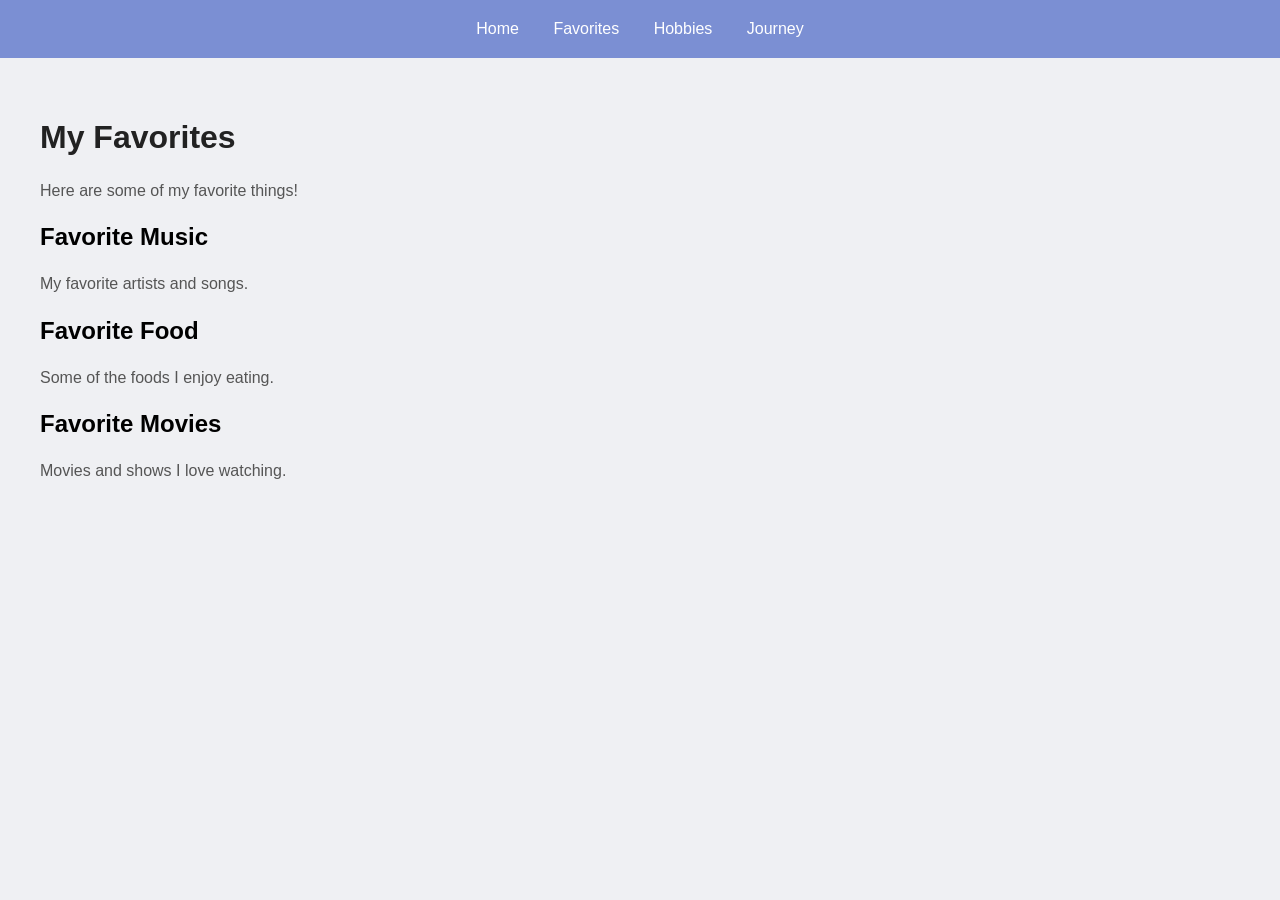
==== favorites.html @ 328ed36b "Add files via upload" ====
<!DOCTYPE html>
<html lang="en">
<head>
    <meta charset="UTF-8">
    <meta name="viewport" content="width=device-width, initial-scale=1.0">
    <title>My Portfolio | Favorites</title>
    <link rel="stylesheet" href="style.css">
</head>
<body>
      <nav>
        <a href="index.html">Home</a>
        <a href="favorites.html">Favorites</a>
        <a href="hobbies.html">Hobbies</a>
        <a href="journey.html">Journey</a>
    </nav>
    
     <main>
        <h1>My Favorites</h1>
        <p>Here are some of my favorite things!</p>

        <h2>Favorite Music</h2>
        <p>My favorite artists and songs.</p>

        <h2>Favorite Food</h2>
        <p>Some of the foods I enjoy eating.</p>

        <h2>Favorite Movies</h2>
        <p>Movies and shows I love watching.</p>
    </main>

    
</body>
</html>
---- style.css ----
body {
    margin: 0;
    font-family: Arial, sans-serif;
    background-color: rgb(239, 240, 243);
}

nav {
    background-color: #7b8fd3;
    padding: 20px;
    text-align: center;
    flex-wrap: wrap;
}

nav a {
    color: white;
    text-decoration: none;
    margin: 15px;
    font-size: 16px;
}

nav a:hover {
    color: skyblue;
}

main {
    padding: 40px;
}

h1 {
    color: #222;
}

p {
    color: #555;
    line-height: 1.6;
}
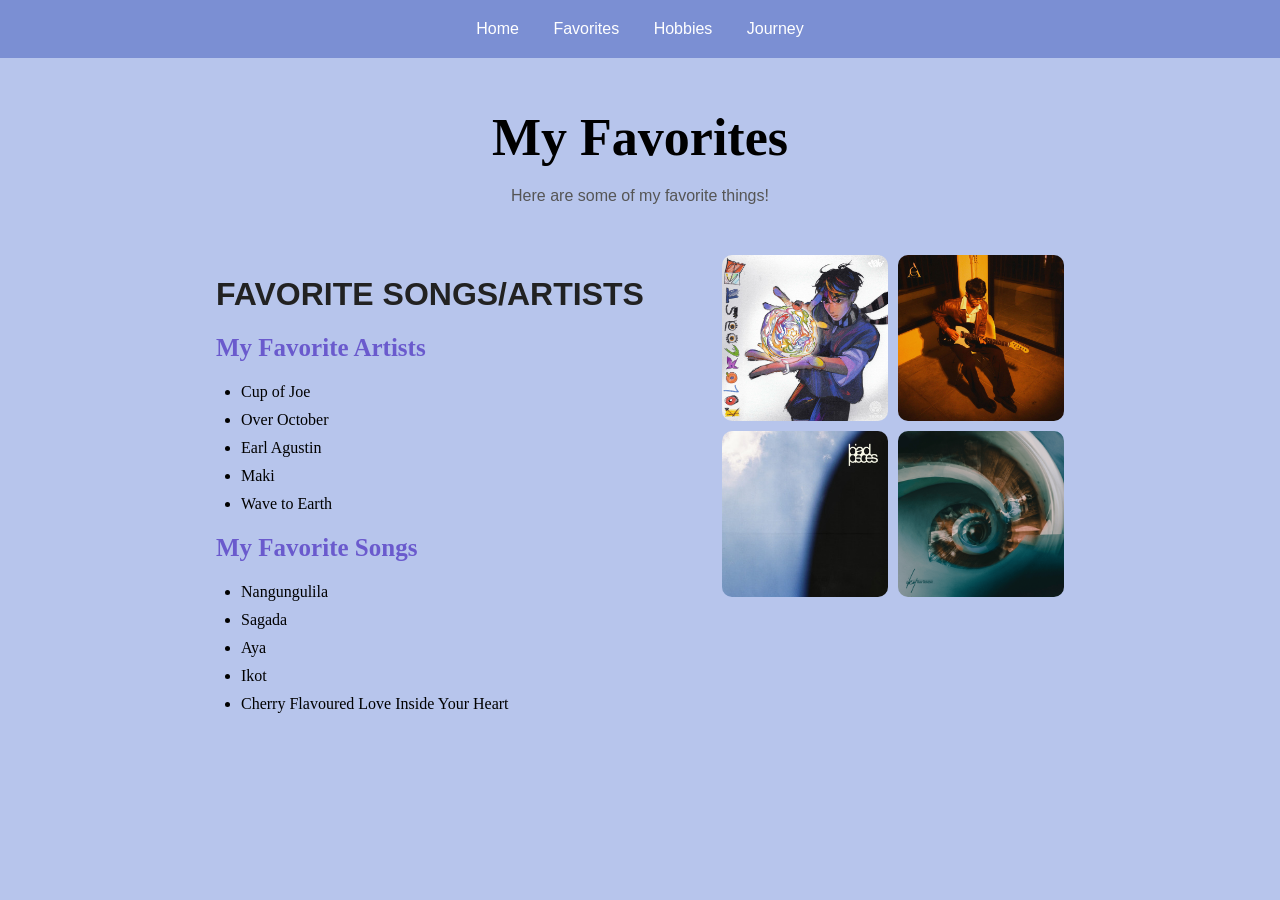
==== commit f985463e: "Initial Portfolio files" ====
--- a/favorites.html
+++ b/favorites.html
@@ -1,33 +1,64 @@
-<!DOCTYPE html>
-<html lang="en">
-<head>
-    <meta charset="UTF-8">
-    <meta name="viewport" content="width=device-width, initial-scale=1.0">
-    <title>My Portfolio | Favorites</title>
-    <link rel="stylesheet" href="style.css">
-</head>
-<body>
-      <nav>
-        <a href="index.html">Home</a>
-        <a href="favorites.html">Favorites</a>
-        <a href="hobbies.html">Hobbies</a>
-        <a href="journey.html">Journey</a>
-    </nav>
-    
-     <main>
-        <h1>My Favorites</h1>
-        <p>Here are some of my favorite things!</p>
-
-        <h2>Favorite Music</h2>
-        <p>My favorite artists and songs.</p>
-
-        <h2>Favorite Food</h2>
-        <p>Some of the foods I enjoy eating.</p>
-
-        <h2>Favorite Movies</h2>
-        <p>Movies and shows I love watching.</p>
-    </main>
-
-    
-</body>
+<!DOCTYPE html>
+<html lang="en">
+<head>
+    <meta charset="UTF-8">
+    <meta name="viewport" content="width=device-width, initial-scale=1.0">
+    <title>My Portfolio | Favorites</title>
+    <link rel="stylesheet" href="style.css">
+</head>
+<body>
+      <nav>
+        <a href="index.html">Home</a>
+        <a href="favorites.html">Favorites</a>
+        <a href="hobbies.html">Hobbies</a>
+        <a href="journey.html">Journey</a>
+    </nav>
+    
+     <main>
+        <h1 class="fave">My Favorites</h1>
+        <center><p>Here are some of my favorite things!</p></center>
+        
+        <!-- FAVORITE SONGS/ARTISTS -->
+        <div class="music-section">
+            <div class="music-list">
+                <h1>FAVORITE SONGS/ARTISTS</h1>
+                <h2>My Favorite Artists</h2>
+
+                <ul>
+                    <li>Cup of Joe</li>
+                    <li>Over October</li>
+                    <li>Earl Agustin</li>
+                    <li>Maki</li>
+                    <li>Wave to Earth</li>
+                </ul>
+
+                <h2>My Favorite Songs</h2>
+
+                <ul>
+                    <li>Nangungulila</li>
+                    <li>Sagada</li>
+                    <li>Aya</li>
+                    <li>Ikot</li>
+                    <li>Cherry Flavoured Love Inside Your Heart</li>
+                </ul>
+            </div>
+
+            <div class="album-collage">
+
+                <img src="images/kolor.jpg" alt="Album 1">
+                <img src="images/aya.jpg" alt="Album 2">
+                <img src="images/cherry.jpg" alt="Album 3">
+                <img src="images/ikot.png" alt="Album 4">
+            </div>
+
+        </div>
+
+        <!-- FAVORITE MOVIES -->
+
+
+        
+    </main>
+
+    
+</body>
 </html>
--- a/style.css
+++ b/style.css
@@ -1,37 +1,137 @@
-
-body {
-    margin: 0;
-    font-family: Arial, sans-serif;
-    background-color: rgb(239, 240, 243);
-}
-
-nav {
-    background-color: #7b8fd3;
-    padding: 20px;
-    text-align: center;
-    flex-wrap: wrap;
-}
-
-nav a {
-    color: white;
-    text-decoration: none;
-    margin: 15px;
-    font-size: 16px;
-}
-
-nav a:hover {
-    color: skyblue;
-}
-
-main {
-    padding: 40px;
-}
-
-h1 {
-    color: #222;
-}
-
-p {
-    color: #555;
-    line-height: 1.6;
-}
+
+body {
+    margin: 0;
+    font-family: Arial, sans-serif;
+    background-color: rgb(183, 197, 236);
+}
+
+nav {
+    background-color: #7b8fd3;
+    padding: 20px;
+    text-align: center;
+    flex-wrap: wrap;
+}
+
+nav a {
+    color: white;
+    text-decoration: none;
+    margin: 15px;
+    font-size: 16px;
+}
+
+nav a:hover {
+    color: skyblue;
+}
+
+main {
+    padding: 40px;
+}
+
+h1 {
+    color: #222;
+}
+
+p {
+    color: #555;
+    line-height: 1.6;
+}
+
+.page-title {
+    color: black;
+    font-family: 'Times New Roman', Times, serif;
+    font-size: 52px;
+    text-align: center;
+    margin-top: 10px;
+    margin-bottom: 15px;
+}
+
+.home {
+    display: flex;
+    align-items: center;
+    gap: 40px;
+    padding: 50px;
+}
+
+.profile {
+    width: 250px;
+    height: 250px;
+    border-radius: 50%;
+    object-fit: cover;
+}
+
+.welcome {
+    max-width: 500px;
+}
+
+.my-name {
+    color: #6A5ACD;
+    font-family: Georgia, serif;
+    font-size: 32px;
+    font-weight: bold;
+}
+
+.more-button {
+    display: inline-block;
+    background-color: #6A5ACD;
+    color: white;
+    text-decoration: none;
+    padding: 12px 25px;
+    border-radius: 8px;
+    margin-top: 20px;
+}
+
+.more-button:hover {
+    background-color: #483D8B;
+}
+
+.fave {
+    color: black;
+    font-family: 'Times New Roman', Times, serif;
+    font-size: 52px;
+    text-align: center;
+    margin-top: 10px;
+    margin-bottom: 5px;
+}
+
+.music-section {
+    display: flex;
+    align-items: flex-start;
+    justify-content: center;
+    gap: 50px;
+    padding: 30px;
+}
+
+.music-list {
+    width: 40%;
+}
+
+.music-list h2 {
+    color: #6A5ACD;
+    font-family: Georgia, 'Times New Roman', Times, serif;
+    font-size: 25px;
+    font-weight: 800;
+}
+
+.music-list ul {
+    padding-left: 25px;
+}
+
+.music-list li {
+    margin-bottom: 10px;
+    font-family: Cambria, Cochin, Georgia, Times, 'Times New Roman', serif;
+    font-weight: 500;
+}
+
+.album-collage {
+    width: 30%;
+    display: grid;
+    grid-template-columns: 1fr 1fr;
+    gap: 10px;
+}
+
+.album-collage img {
+    width: 100%;
+    aspect-ratio: 1 / 1;
+    object-fit: cover;
+    border-radius: 10px;
+}
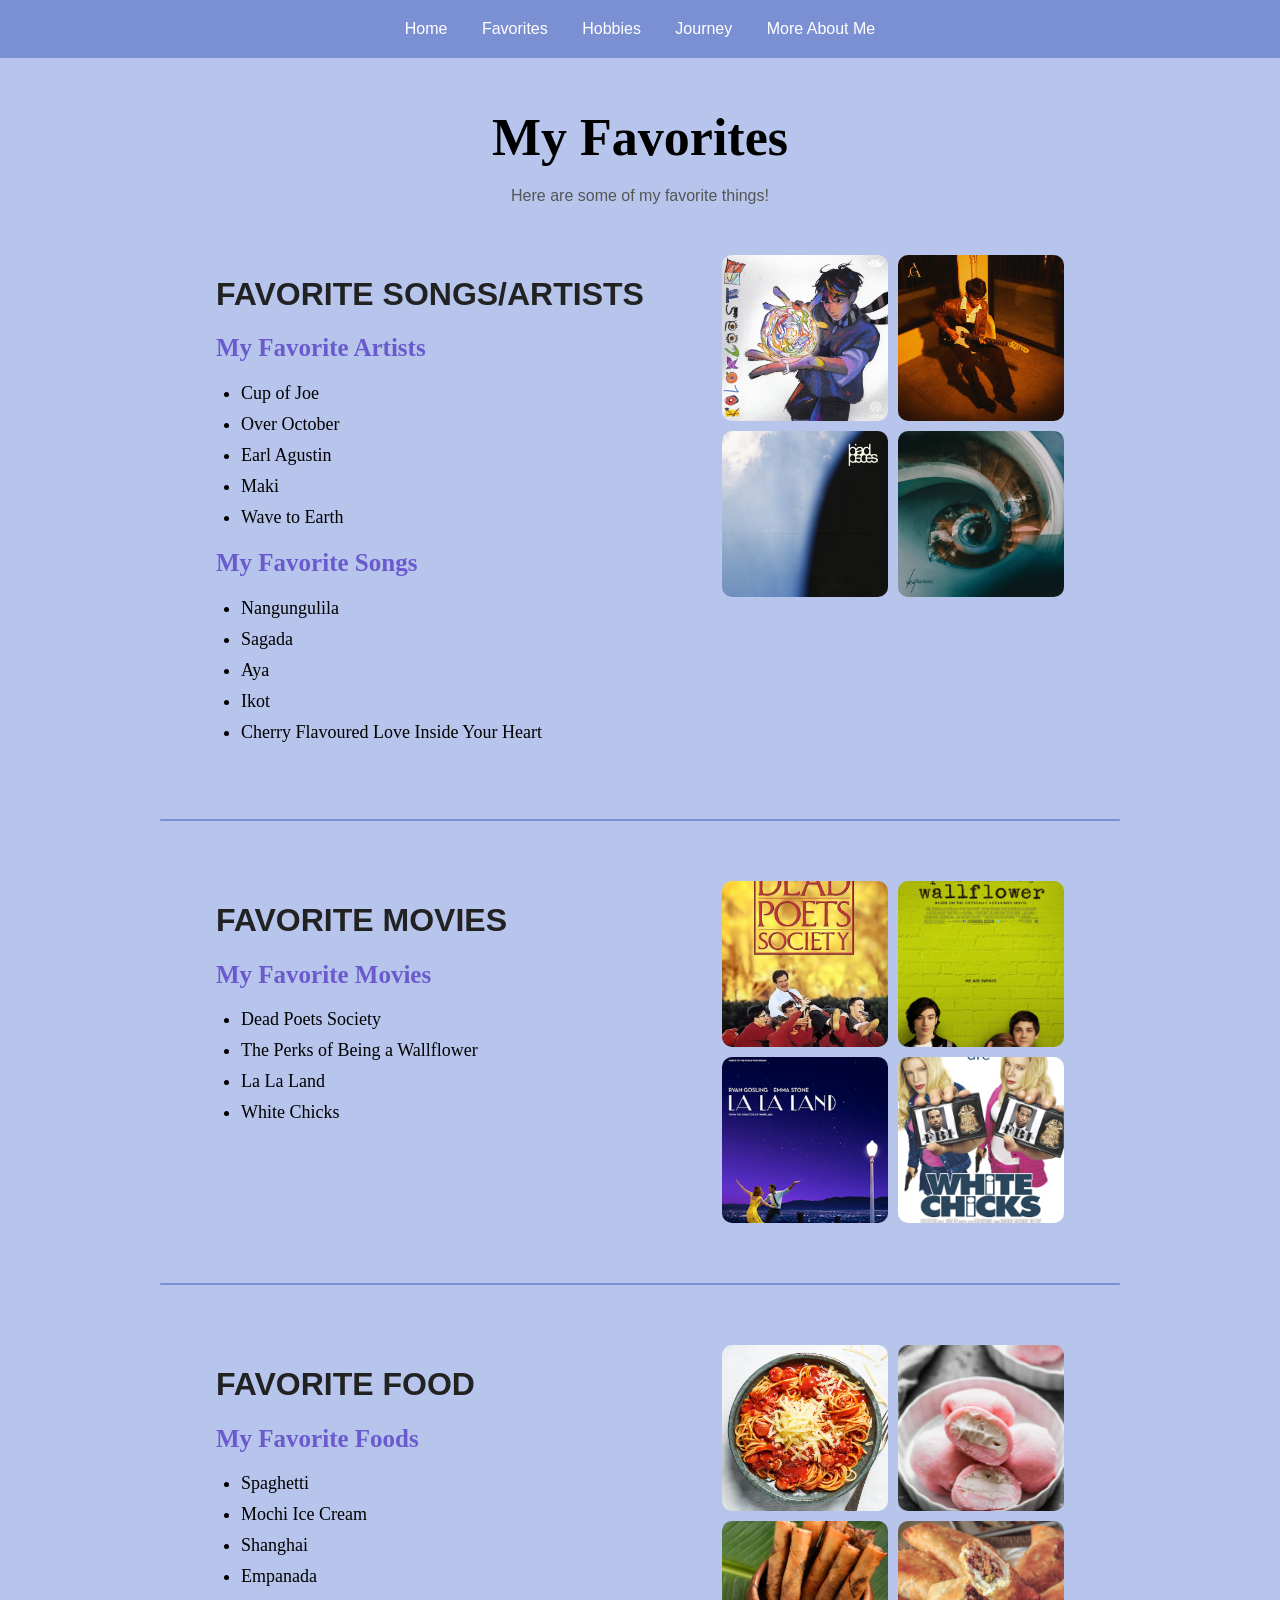
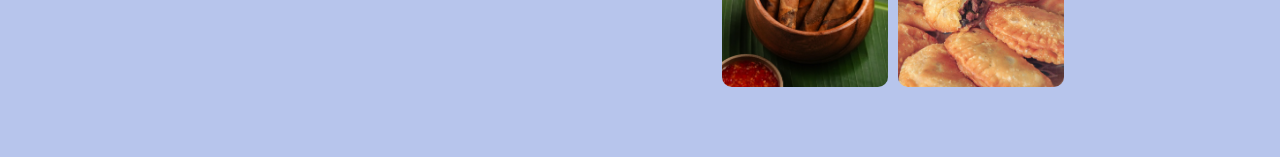
==== commit f15dedf4: "feat: finalize personal portfolio website" ====
--- a/favorites.html
+++ b/favorites.html
@@ -1,3 +1,4 @@
+
 <!DOCTYPE html>
 <html lang="en">
 <head>
@@ -7,17 +8,19 @@
     <link rel="stylesheet" href="style.css">
 </head>
 <body>
-      <nav>
+
+    <nav>
         <a href="index.html">Home</a>
         <a href="favorites.html">Favorites</a>
         <a href="hobbies.html">Hobbies</a>
         <a href="journey.html">Journey</a>
+        <a href="more.html">More About Me</a>
     </nav>
-    
-     <main>
+
+    <main>
         <h1 class="fave">My Favorites</h1>
         <center><p>Here are some of my favorite things!</p></center>
-        
+
         <!-- FAVORITE SONGS/ARTISTS -->
         <div class="music-section">
             <div class="music-list">
@@ -44,21 +47,58 @@
             </div>
 
             <div class="album-collage">
-
                 <img src="images/kolor.jpg" alt="Album 1">
                 <img src="images/aya.jpg" alt="Album 2">
                 <img src="images/cherry.jpg" alt="Album 3">
                 <img src="images/ikot.png" alt="Album 4">
             </div>
+        </div>
+        <hr class="section-divider">
+        <!-- FAVORITE MOVIES -->
+        <div class="movie-section">
+            <div class="movie-list">
+                <h1>FAVORITE MOVIES</h1>
+                <h2>My Favorite Movies</h2>
 
+                <ul>
+                    <li>Dead Poets Society</li>
+                    <li>The Perks of Being a Wallflower</li>
+                    <li>La La Land</li>
+                    <li>White Chicks</li>
+                </ul>
+            </div>
+
+            <div class="album-collage">
+                <img src="images/deadpoets.jpg" alt="Movie 1">
+                <img src="images/perks.jpg" alt="Movie 2">
+                <img src="images/lalaland.png" alt="Movie 3">
+                <img src="images/white.jpg" alt="Movie 4">
+            </div>
+        </div>
+        <hr class="section-divider">
+        <!-- FAVORITE FOOD -->
+        <div class="food-section">
+            <div class="food-list">
+                <h1>FAVORITE FOOD</h1>
+                <h2>My Favorite Foods</h2>
+
+                <ul>
+                    <li>Spaghetti</li>
+                    <li>Mochi Ice Cream</li>
+                    <li>Shanghai</li>
+                    <li>Empanada</li>
+                </ul>
+            </div>
+
+            <div class="food-collage">
+                <img src="images/spag.jpg" alt="Food 1">
+                <img src="images/mochi.jpg" alt="Food 2">
+                <img src="images/lumpia.jpg" alt="Food 3">
+                <img src="images/empanada.jpg" alt="Food 4">
+            </div>
         </div>
 
-        <!-- FAVORITE MOVIES -->
-
-
-        
     </main>
 
-    
 </body>
-</html>+</html>
--- a/style.css
+++ b/style.css
@@ -5,6 +5,7 @@
     background-color: rgb(183, 197, 236);
 }
 
+/* navigation bar */
 nav {
     background-color: #7b8fd3;
     padding: 20px;
@@ -23,6 +24,7 @@
     color: skyblue;
 }
 
+/* main content */
 main {
     padding: 40px;
 }
@@ -83,7 +85,7 @@
 .more-button:hover {
     background-color: #483D8B;
 }
-
+/* favorite section */
 .fave {
     color: black;
     font-family: 'Times New Roman', Times, serif;
@@ -92,7 +94,7 @@
     margin-top: 10px;
     margin-bottom: 5px;
 }
-
+/* music section */
 .music-section {
     display: flex;
     align-items: flex-start;
@@ -119,6 +121,7 @@
 .music-list li {
     margin-bottom: 10px;
     font-family: Cambria, Cochin, Georgia, Times, 'Times New Roman', serif;
+    font-size: 18px;
     font-weight: 500;
 }
 
@@ -134,4 +137,455 @@
     aspect-ratio: 1 / 1;
     object-fit: cover;
     border-radius: 10px;
-}+}
+
+/* home button on favorite page */
+.home-button {
+    display: inline-block;
+    background-color: #6A5ACD;
+    color: white;
+    text-decoration: none;
+    padding: 12px 25px;
+    border-radius: 8px;
+    margin-top: 20px;
+}
+
+.home-button:hover {
+    background-color: #483D8B;
+}
+/* movie section */
+.movie-collage {
+    width: 30%;
+    display: grid;
+    grid-template-columns: 1fr 1fr;
+    gap: 10px;
+}
+
+.movie-collage img {
+    width: 100%;
+    aspect-ratio: 1 / 1;
+    object-fit: cover;
+    border-radius: 10px;
+}
+
+.movie-section {
+    display: flex;
+    align-items: flex-start;
+    justify-content: center;
+    gap: 50px;
+    padding: 30px;
+}
+
+.movie-list {
+    width: 40%;
+}
+
+.movie-list h2 {
+    color: #6A5ACD;
+    font-family: Georgia, 'Times New Roman', Times, serif;
+    font-size: 25px;
+    font-weight: 800;
+}
+
+.movie-list ul {
+    padding-left: 25px;
+}
+
+.movie-list li {
+    margin-bottom: 10px;
+    font-family: Cambria, Cochin, Georgia, Times, 'Times New Roman', serif;
+    font-size: 18px;
+    font-weight: 500;
+}
+/* food section */
+.food-collage {
+    width: 30%;
+    display: grid;
+    grid-template-columns: 1fr 1fr;
+    gap: 10px;
+}
+
+.food-collage img {
+    width: 100%;
+    aspect-ratio: 1 / 1;
+    object-fit: cover;
+    border-radius: 10px;
+}
+
+.food-section {
+    display: flex;
+    align-items: flex-start;
+    justify-content: center;
+    gap: 50px;
+    padding: 30px;
+}
+
+.food-list {
+    width: 40%;
+}
+
+.food-list h2 {
+    color: #6A5ACD;
+    font-family: Georgia, 'Times New Roman', Times, serif;
+    font-size: 25px;
+    font-weight: 800;
+}
+
+.food-list ul {
+    padding-left: 25px;
+}
+
+.food-list li {
+    margin-bottom: 10px;
+    font-family: Cambria, Cochin, Georgia, Times, 'Times New Roman', serif;
+    font-size: 18px;
+    font-weight: 500;
+}
+/* favorite pictures hover effect */
+
+.album-collage img,
+.movie-collage img,
+.food-collage img {
+    transition: transform 0.3s ease, box-shadow 0.3s ease;
+    cursor: pointer;
+}
+
+.album-collage img:hover,
+.movie-collage img:hover,
+.food-collage img:hover {
+    transform: scale(1.08);
+    box-shadow: 0 8px 15px rgba(0, 0, 0, 0.2);
+}
+/* section divider */
+.section-divider {
+    border: none;
+    height: 2px;
+    background-color: #7b8fd3;
+    width: 80%;
+    margin: 30px auto;
+    border-radius: 5px;
+}
+/* hobbies section */
+.hobbies-container {
+    background-color: #dce2f5;
+    width: 80%;
+    margin: 30px auto;
+    padding: 30px;
+    border-radius: 25px;
+
+    display: grid;
+    grid-template-columns: repeat(2, 1fr);
+    gap: 25px;
+}
+
+.hobby-box {
+    background-color: white;
+    padding: 20px;
+    border-radius: 15px;
+    text-align: center;
+
+    transition: transform 0.3s ease, box-shadow 0.3s ease;
+}
+
+.hobby-box:hover {
+    transform: translateY(-10px) scale(1.02);
+    box-shadow: 0 10px 20px rgba(0, 0, 0, 0.15);
+}
+
+.hobby-box img {
+    width: 100%;
+    height: 180px;
+    object-fit: cover;
+    border-radius: 10px;
+
+     transition: transform 0.4s ease;
+}
+
+.hobby-box h2 {
+    color: #6A5ACD;
+}   
+
+/* journey section */
+
+.journey-intro {
+    text-align: center;
+    margin-bottom: 30px;
+}
+
+.journey-container {
+    background-color: #dce2f5;
+    width: 75%;
+    margin: 30px auto;
+    padding: 40px;
+    border-radius: 25px;
+}
+
+.journey-card {
+    background-color: white;
+    padding: 25px;
+    margin: 25px auto;
+    border-radius: 15px;
+    width: 80%;
+    position: relative;
+    box-shadow: 0 4px 10px rgba(0,0,0,0.08);
+
+    /* animation */
+    opacity: 0;
+    animation: appear 0.8s ease forwards;
+}
+
+.journey-number {
+    color: #6A5ACD;
+    font-size: 20px;
+    font-weight: bold;
+}
+
+.journey-card h2 {
+    color: #6A5ACD;
+    font-family: Georgia, serif;
+}
+
+.journey-ending {
+    text-align: center;
+    color: #6A5ACD;
+    font-family: Georgia, serif;
+    margin-top: 40px;
+}
+
+/* journey card animation */
+
+@keyframes appear {
+    from {
+        opacity: 0;
+        transform: translateY(30px);
+    }
+
+    to {
+        opacity: 1;
+        transform: translateY(0);
+    }
+}
+
+/* animation delay */
+
+.journey-card:nth-child(1) {
+    animation-delay: 0.3s;
+}
+
+.journey-card:nth-child(2) {
+    animation-delay: 0.8s;
+}
+
+.journey-card:nth-child(3) {
+    animation-delay: 1.3s;
+}
+
+.journey-card:nth-child(4) {
+    animation-delay: 1.8s;
+}
+/* more section */
+.about-intro {
+    text-align: center;
+    margin-bottom: 30px;
+}
+
+.about-container {
+    background-color: #dce2f5;
+    width: 80%;
+    margin: 30px auto;
+    padding: 35px;
+    border-radius: 25px;
+}
+
+/* personal information grid */
+
+.about-grid {
+    display: grid;
+    grid-template-columns: repeat(2, 1fr);
+    gap: 20px;
+}
+
+.about-card {
+    background-color: white;
+    padding: 25px;
+    border-radius: 15px;
+    text-align: center;
+    box-shadow: 0 4px 10px rgba(0,0,0,0.08);
+
+    transition: transform 0.3s ease, box-shadow 0.3s ease;
+}
+
+.about-card:hover {
+    transform: translateY(-7px);
+    box-shadow: 0 10px 20px rgba(0,0,0,0.15);
+}
+
+.about-card h2 {
+    color: #6A5ACD;
+    font-family: Georgia, serif;
+    font-size: 22px;
+}
+
+/* pets section */
+
+.pets-title {
+    text-align: center;
+    color: #6A5ACD;
+    font-family: Georgia, serif;
+    margin-top: 45px;
+    margin-bottom: 25px;
+}
+
+.pets-grid {
+    display: grid;
+    grid-template-columns: repeat(2, 1fr);
+    gap: 25px;
+}
+
+.pet-card {
+    background-color: white;
+    padding: 20px;
+    border-radius: 15px;
+    text-align: center;
+
+    transition: transform 0.3s ease;
+}
+
+.pet-card:hover {
+    transform: translateY(-7px);
+}
+
+.pet-card img {
+    width: 100%;
+    height: 220px;
+    object-fit: cover;
+    border-radius: 12px;
+    transition: transform 0.3s ease;
+}
+
+.pet-card:hover img {
+    transform: scale(1.03);
+}
+
+.pet-card h2 {
+    color: #6A5ACD;
+    font-family: Georgia, serif;
+}
+
+/* instagram section */
+
+.instagram-card {
+    background-color: white;
+    text-align: center;
+    padding: 30px;
+    border-radius: 15px;
+    margin-top: 30px;
+}
+
+.instagram-card h2 {
+    color: #6A5ACD;
+    font-family: Georgia, serif;
+}
+/* MOBILE RESPONSIVENESS🥹 */
+@media (max-width: 600px) {
+
+    nav {
+    display: flex;
+    flex-wrap: wrap;
+    justify-content: center;
+    align-items: center;
+    gap: 8px;
+    padding: 12px 8px;
+    }
+
+    nav a {
+    margin: 0;
+    padding: 8px 12px;
+    font-size: 14px;
+    }
+
+    /* General adjustments */
+    main {
+        padding: 15px;
+    }
+
+    .page-title,
+    .fave {
+        font-size: 36px;
+    }
+
+    /* FAVORITES PAGE */
+    .music-section,
+    .movie-section,
+    .food-section {
+        flex-direction: column;
+        align-items: center;
+        gap: 20px;
+        padding: 15px 5px;
+    }
+
+    .music-list,
+    .movie-list,
+    .food-list {
+        width: 100%;
+    }
+
+    .album-collage,
+    .movie-collage,
+    .food-collage {
+        width: 100%;
+        grid-template-columns: repeat(2, 1fr);
+    }
+
+    .album-collage img,
+    .movie-collage img,
+    .food-collage img {
+        width: 100%;
+    }
+
+    /* HOBBIES PAGE */
+    .hobbies-container {
+        width: 100%;
+        padding: 15px;
+        grid-template-columns: 1fr;
+        box-sizing: border-box;
+    }
+
+    .hobby-box {
+        width: 100%;
+        box-sizing: border-box;
+    }
+
+    .hobby-box img {
+        height: 200px;
+    }
+
+    /* MORE ABOUT ME PAGE */
+    .about-container {
+        width: 100%;
+        padding: 15px;
+        box-sizing: border-box;
+    }
+
+    .about-grid,
+    .pets-grid {
+        grid-template-columns: 1fr;
+        gap: 15px;
+    }
+
+    .about-card,
+    .pet-card {
+        width: 100%;
+        box-sizing: border-box;
+    }
+
+    .pet-card img {
+        height: 200px;
+    }
+
+    .instagram-card {
+        padding: 20px;
+    }
+}
+
+
